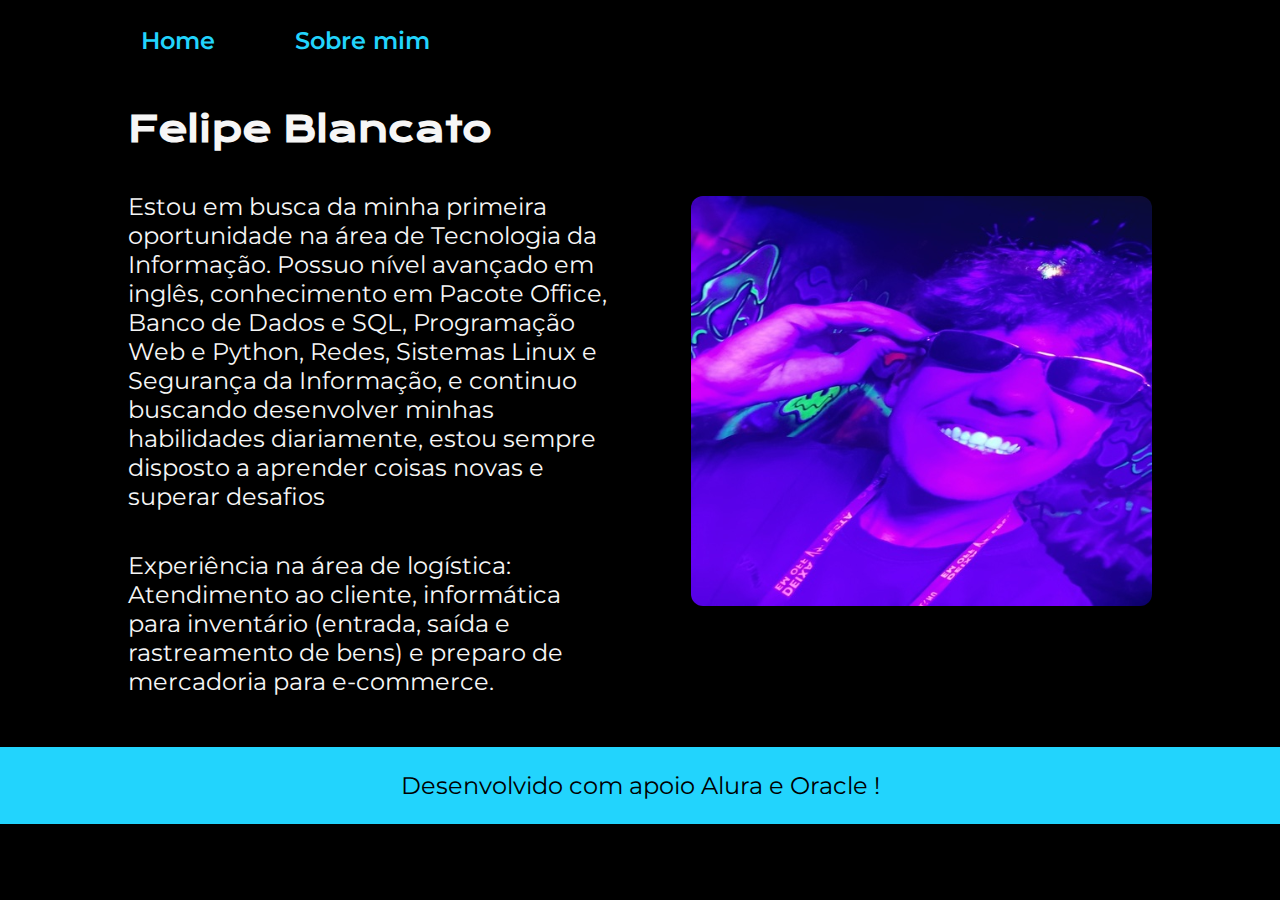
==== about.html @ c8cfff24 "Add files via upload" ====
<!DOCTYPE html>
<html lang="pt-br">
<head>
    <meta charset="UTF-8">
    <meta name="viewport" content="width=device-width, initial-scale=1.0">
    <title>Sobre mim</title>
    <link rel="stylesheet" href="./styles/style.css">
</head>
<body>
    <header class="cabecalho">
        <nav class="cabecalho__menu">
            <a class="cabecalho__menu__link" href="index.html">Home</a>
            <a class="cabecalho__menu__link" href="about.html">Sobre mim</a>
        </nav>
    </header>
    <main class="apresentacao">
        <section class="apresentacao__conteudo">
            <h1 class="apresentacao__conteudo__titulo">Felipe Blancato</h1>
            <p class="apresentacao__conteudo__texto">Estou em busca da minha primeira oportunidade na área de Tecnologia da Informação. Possuo nível avançado em inglês, conhecimento em Pacote Office, Banco de Dados e SQL, Programação Web e Python, Redes, Sistemas Linux e Segurança da Informação, e continuo buscando desenvolver minhas habilidades diariamente, estou sempre disposto a aprender coisas novas e superar desafios</p>
            <p class="apresentacao__conteudo__texto">Experiência na área de logística: Atendimento ao cliente, informática para inventário (entrada, saída e rastreamento de bens) e preparo de mercadoria para e-commerce.</p>
        </section>
        <img class="imager" src="./assets/Felps.png" alt="Foto Do Felps">
    </main>
    <footer class="rodape">
        <p>Desenvolvido com apoio Alura e Oracle !</p>
    </footer>
</body>
</html>
---- styles/style.css ----
@import url('https://fonts.googleapis.com/css2?family=Krona+One&family=Montserrat:wght@400;600&display=swap');

:root {
    --cor-primaria: #000000;
    --cor-secundaria: #F6F6F6;
    --cor-terciaria: #22D4FD;
    --cor-ultima:#EB74F0;

    --fonte-primaria: 'krona One', sans-serif;
    --fonte-secundaria: 'Montserrat', sans-serif;
}

/* testando comentários

    teste

*/

*{
    margin: 0;
    padding: 0;
}

body {
    box-sizing: border-box;
    background-color: var(--cor-primaria);
    color: var(--cor-secundaria);
}

.destaqueTitulo {
    color: var(--cor-ultima);
}

.apresentacao {
    padding: 4% 10%;
    display: flex;
    align-items: center;
    justify-content: space-between;
    gap: 82px;
}

.apresentacao__conteudo {
    width: 50%;
    display: flex;
    flex-direction: column;
    gap: 40px;
}

.apresentacao__conteudo__titulo {
    font-size: 2.25rem;
    font-family: var(--fonte-primaria);
}

.apresentacao__conteudo__texto {
    font-size: 1.5rem;
    font-family: var(--fonte-secundaria);
}

.apresentacao__links {
    display: flex;
    flex-direction: column;
    justify-content: space-between;
    align-items: center;
    gap: 32px;
}

.apresentacao__links_link {
    background-color: var(--cor-primaria);
    width: 50%;

    text-decoration: none;
    text-align: center;
    font-family: var(--fonte-secundaria);
    font-size: 1.5rem;
    font-weight: 600;
    color: var(--cor-secundaria);
    
    border: 5px outset var(--cor-terciaria);
    border-radius: 12px;

    padding-top: 21.5px;
    padding-bottom: 21.5px;

    display: flex;
    justify-content: center;
    gap: 16px;
}

.apresentacao__links_link:hover {
background-color: var(--cor-primaria);
}

.imager {
    border-radius: 12px;
    width: 45%;
}

.apresentacao__liks__subtitulo {
    font-family: var(--fonte-primaria);
    font-weight: 400;
    font-size: 1.5rem;
}

.rodape {
    color: var(--cor-primaria);
    background-color: var(--cor-terciaria);

    padding: 24px;

    text-align: center;
    font-family: var(--fonte-secundaria);
    font-size: 1.5rem;
    font-weight: 400;
}

.cabecalho__menu__link {
    font-family: var(--fonte-secundaria);
    font-size: 1.5rem;
    font-weight: 600;
    color: var(--cor-terciaria);
    text-decoration: none;
}

.cabecalho {
    padding: 2% 0% 0% 11%;
}

.cabecalho__menu {
    display: flex;
    gap: 80px;
}



@media (max-width: 1200px) {
    .cabecalho__menu{
        justify-content: center;
    }
    
    .cabecalho{
        padding: 10%;
    }
    
    .apresentacao {
        flex-direction: column-reverse;
        padding: 5%;
    }

    .apresentacao__conteudo{
        width: 100%;
    }
}
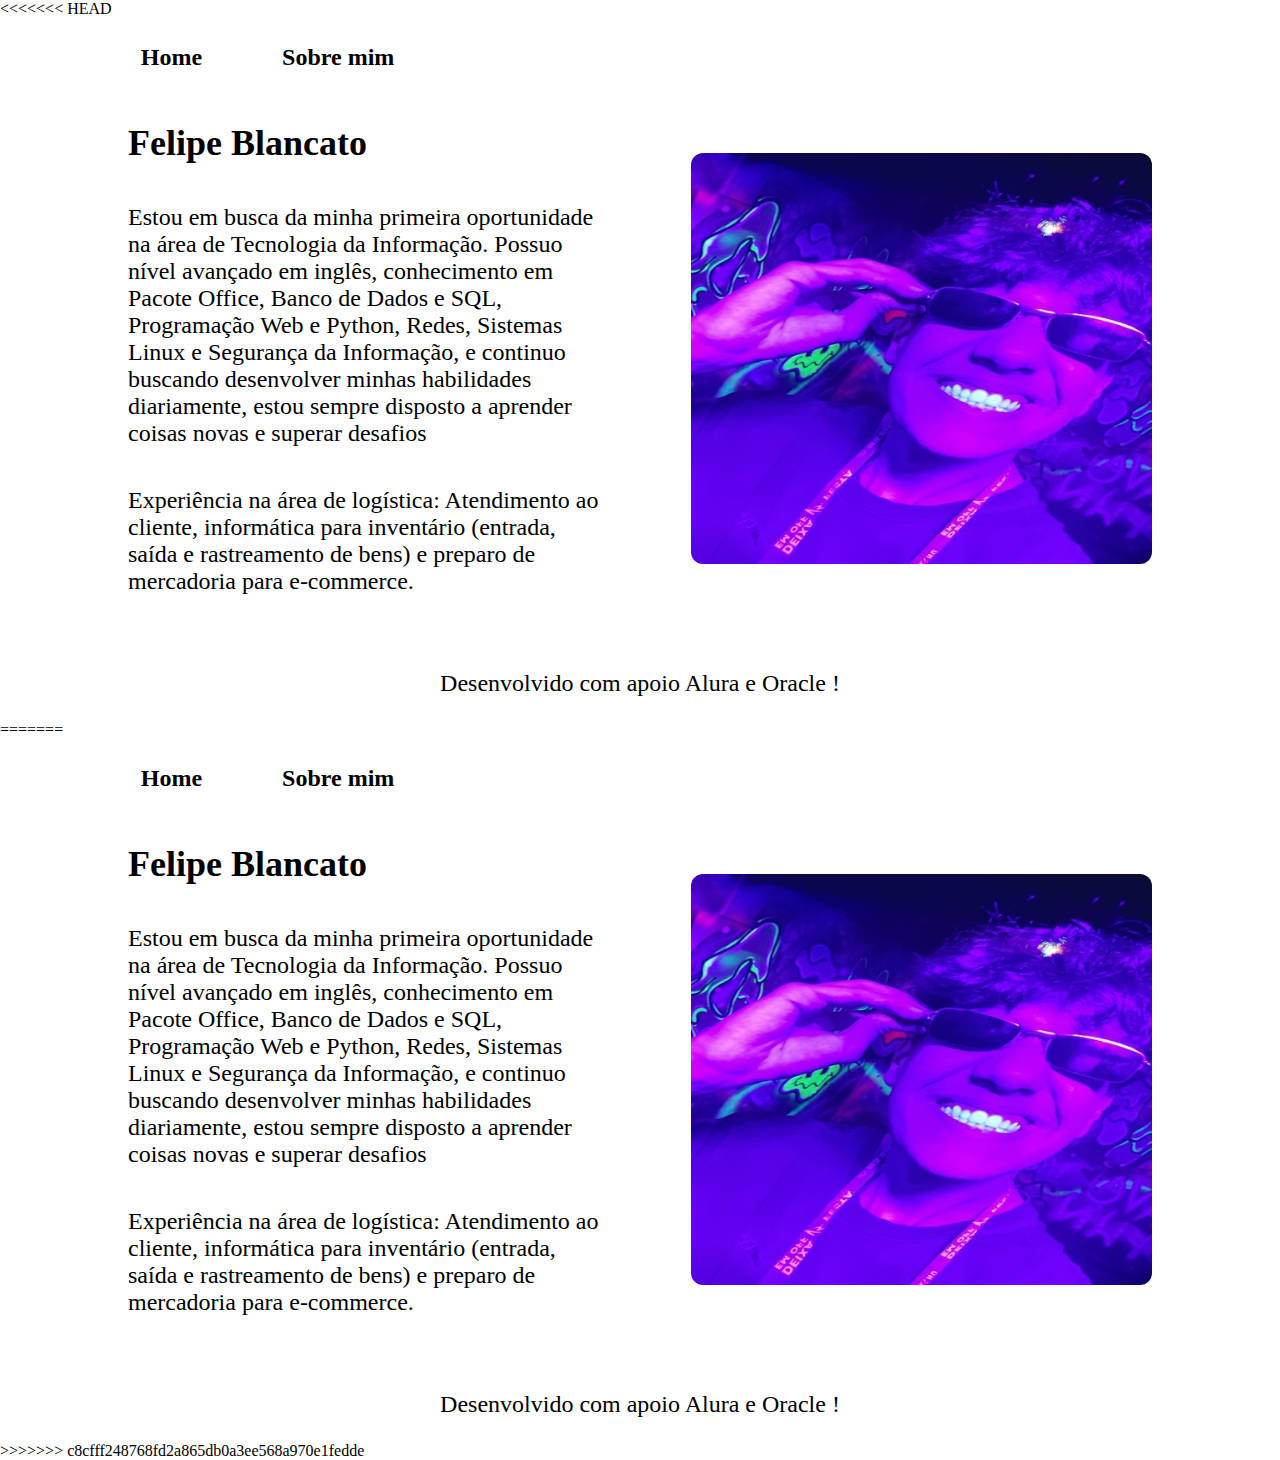
==== commit a9425213: "Ajeitando" ====
--- a/about.html
+++ b/about.html
@@ -1,28 +1,58 @@
-<!DOCTYPE html>
-<html lang="pt-br">
-<head>
-    <meta charset="UTF-8">
-    <meta name="viewport" content="width=device-width, initial-scale=1.0">
-    <title>Sobre mim</title>
-    <link rel="stylesheet" href="./styles/style.css">
-</head>
-<body>
-    <header class="cabecalho">
-        <nav class="cabecalho__menu">
-            <a class="cabecalho__menu__link" href="index.html">Home</a>
-            <a class="cabecalho__menu__link" href="about.html">Sobre mim</a>
-        </nav>
-    </header>
-    <main class="apresentacao">
-        <section class="apresentacao__conteudo">
-            <h1 class="apresentacao__conteudo__titulo">Felipe Blancato</h1>
-            <p class="apresentacao__conteudo__texto">Estou em busca da minha primeira oportunidade na área de Tecnologia da Informação. Possuo nível avançado em inglês, conhecimento em Pacote Office, Banco de Dados e SQL, Programação Web e Python, Redes, Sistemas Linux e Segurança da Informação, e continuo buscando desenvolver minhas habilidades diariamente, estou sempre disposto a aprender coisas novas e superar desafios</p>
-            <p class="apresentacao__conteudo__texto">Experiência na área de logística: Atendimento ao cliente, informática para inventário (entrada, saída e rastreamento de bens) e preparo de mercadoria para e-commerce.</p>
-        </section>
-        <img class="imager" src="./assets/Felps.png" alt="Foto Do Felps">
-    </main>
-    <footer class="rodape">
-        <p>Desenvolvido com apoio Alura e Oracle !</p>
-    </footer>
-</body>
+<<<<<<< HEAD
+<!DOCTYPE html>
+<html lang="pt-br">
+<head>
+    <meta charset="UTF-8">
+    <meta name="viewport" content="width=device-width, initial-scale=1.0">
+    <title>Sobre mim</title>
+    <link rel="stylesheet" href="./styles/style.css">
+</head>
+<body>
+    <header class="cabecalho">
+        <nav class="cabecalho__menu">
+            <a class="cabecalho__menu__link" href="index.html">Home</a>
+            <a class="cabecalho__menu__link" href="about.html">Sobre mim</a>
+        </nav>
+    </header>
+    <main class="apresentacao">
+        <section class="apresentacao__conteudo">
+            <h1 class="apresentacao__conteudo__titulo">Felipe Blancato</h1>
+            <p class="apresentacao__conteudo__texto">Estou em busca da minha primeira oportunidade na área de Tecnologia da Informação. Possuo nível avançado em inglês, conhecimento em Pacote Office, Banco de Dados e SQL, Programação Web e Python, Redes, Sistemas Linux e Segurança da Informação, e continuo buscando desenvolver minhas habilidades diariamente, estou sempre disposto a aprender coisas novas e superar desafios</p>
+            <p class="apresentacao__conteudo__texto">Experiência na área de logística: Atendimento ao cliente, informática para inventário (entrada, saída e rastreamento de bens) e preparo de mercadoria para e-commerce.</p>
+        </section>
+        <img class="imager" src="./assets/Felps.png" alt="Foto Do Felps">
+    </main>
+    <footer class="rodape">
+        <p>Desenvolvido com apoio Alura e Oracle !</p>
+    </footer>
+</body>
+=======
+<!DOCTYPE html>
+<html lang="pt-br">
+<head>
+    <meta charset="UTF-8">
+    <meta name="viewport" content="width=device-width, initial-scale=1.0">
+    <title>Sobre mim</title>
+    <link rel="stylesheet" href="./styles/style.css">
+</head>
+<body>
+    <header class="cabecalho">
+        <nav class="cabecalho__menu">
+            <a class="cabecalho__menu__link" href="index.html">Home</a>
+            <a class="cabecalho__menu__link" href="about.html">Sobre mim</a>
+        </nav>
+    </header>
+    <main class="apresentacao">
+        <section class="apresentacao__conteudo">
+            <h1 class="apresentacao__conteudo__titulo">Felipe Blancato</h1>
+            <p class="apresentacao__conteudo__texto">Estou em busca da minha primeira oportunidade na área de Tecnologia da Informação. Possuo nível avançado em inglês, conhecimento em Pacote Office, Banco de Dados e SQL, Programação Web e Python, Redes, Sistemas Linux e Segurança da Informação, e continuo buscando desenvolver minhas habilidades diariamente, estou sempre disposto a aprender coisas novas e superar desafios</p>
+            <p class="apresentacao__conteudo__texto">Experiência na área de logística: Atendimento ao cliente, informática para inventário (entrada, saída e rastreamento de bens) e preparo de mercadoria para e-commerce.</p>
+        </section>
+        <img class="imager" src="./assets/Felps.png" alt="Foto Do Felps">
+    </main>
+    <footer class="rodape">
+        <p>Desenvolvido com apoio Alura e Oracle !</p>
+    </footer>
+</body>
+>>>>>>> c8cfff248768fd2a865db0a3ee568a970e1fedde
 </html>--- a/styles/style.css
+++ b/styles/style.css
@@ -1,152 +1,306 @@
-@import url('https://fonts.googleapis.com/css2?family=Krona+One&family=Montserrat:wght@400;600&display=swap');
-
-:root {
-    --cor-primaria: #000000;
-    --cor-secundaria: #F6F6F6;
-    --cor-terciaria: #22D4FD;
-    --cor-ultima:#EB74F0;
-
-    --fonte-primaria: 'krona One', sans-serif;
-    --fonte-secundaria: 'Montserrat', sans-serif;
-}
-
-/* testando comentários
-
-    teste
-
-*/
-
-*{
-    margin: 0;
-    padding: 0;
-}
-
-body {
-    box-sizing: border-box;
-    background-color: var(--cor-primaria);
-    color: var(--cor-secundaria);
-}
-
-.destaqueTitulo {
-    color: var(--cor-ultima);
-}
-
-.apresentacao {
-    padding: 4% 10%;
-    display: flex;
-    align-items: center;
-    justify-content: space-between;
-    gap: 82px;
-}
-
-.apresentacao__conteudo {
-    width: 50%;
-    display: flex;
-    flex-direction: column;
-    gap: 40px;
-}
-
-.apresentacao__conteudo__titulo {
-    font-size: 2.25rem;
-    font-family: var(--fonte-primaria);
-}
-
-.apresentacao__conteudo__texto {
-    font-size: 1.5rem;
-    font-family: var(--fonte-secundaria);
-}
-
-.apresentacao__links {
-    display: flex;
-    flex-direction: column;
-    justify-content: space-between;
-    align-items: center;
-    gap: 32px;
-}
-
-.apresentacao__links_link {
-    background-color: var(--cor-primaria);
-    width: 50%;
-
-    text-decoration: none;
-    text-align: center;
-    font-family: var(--fonte-secundaria);
-    font-size: 1.5rem;
-    font-weight: 600;
-    color: var(--cor-secundaria);
-    
-    border: 5px outset var(--cor-terciaria);
-    border-radius: 12px;
-
-    padding-top: 21.5px;
-    padding-bottom: 21.5px;
-
-    display: flex;
-    justify-content: center;
-    gap: 16px;
-}
-
-.apresentacao__links_link:hover {
-background-color: var(--cor-primaria);
-}
-
-.imager {
-    border-radius: 12px;
-    width: 45%;
-}
-
-.apresentacao__liks__subtitulo {
-    font-family: var(--fonte-primaria);
-    font-weight: 400;
-    font-size: 1.5rem;
-}
-
-.rodape {
-    color: var(--cor-primaria);
-    background-color: var(--cor-terciaria);
-
-    padding: 24px;
-
-    text-align: center;
-    font-family: var(--fonte-secundaria);
-    font-size: 1.5rem;
-    font-weight: 400;
-}
-
-.cabecalho__menu__link {
-    font-family: var(--fonte-secundaria);
-    font-size: 1.5rem;
-    font-weight: 600;
-    color: var(--cor-terciaria);
-    text-decoration: none;
-}
-
-.cabecalho {
-    padding: 2% 0% 0% 11%;
-}
-
-.cabecalho__menu {
-    display: flex;
-    gap: 80px;
-}
-
-
-
-@media (max-width: 1200px) {
-    .cabecalho__menu{
-        justify-content: center;
-    }
-    
-    .cabecalho{
-        padding: 10%;
-    }
-    
-    .apresentacao {
-        flex-direction: column-reverse;
-        padding: 5%;
-    }
-
-    .apresentacao__conteudo{
-        width: 100%;
-    }
+<<<<<<< HEAD
+@import url('https://fonts.googleapis.com/css2?family=Krona+One&family=Montserrat:wght@400;600&display=swap');
+
+:root {
+    --cor-primaria: #000000;
+    --cor-secundaria: #F6F6F6;
+    --cor-terciaria: #22D4FD;
+    --cor-ultima:#EB74F0;
+
+    --fonte-primaria: 'krona One', sans-serif;
+    --fonte-secundaria: 'Montserrat', sans-serif;
+}
+
+/* testando comentários
+
+    teste
+
+*/
+
+*{
+    margin: 0;
+    padding: 0;
+}
+
+body {
+    box-sizing: border-box;
+    background-color: var(--cor-primaria);
+    color: var(--cor-secundaria);
+}
+
+.destaqueTitulo {
+    color: var(--cor-ultima);
+}
+
+.apresentacao {
+    padding: 4% 10%;
+    display: flex;
+    align-items: center;
+    justify-content: space-between;
+    gap: 82px;
+}
+
+.apresentacao__conteudo {
+    width: 50%;
+    display: flex;
+    flex-direction: column;
+    gap: 40px;
+}
+
+.apresentacao__conteudo__titulo {
+    font-size: 2.25rem;
+    font-family: var(--fonte-primaria);
+}
+
+.apresentacao__conteudo__texto {
+    font-size: 1.5rem;
+    font-family: var(--fonte-secundaria);
+}
+
+.apresentacao__links {
+    display: flex;
+    flex-direction: column;
+    justify-content: space-between;
+    align-items: center;
+    gap: 32px;
+}
+
+.apresentacao__links_link {
+    background-color: var(--cor-primaria);
+    width: 50%;
+
+    text-decoration: none;
+    text-align: center;
+    font-family: var(--fonte-secundaria);
+    font-size: 1.5rem;
+    font-weight: 600;
+    color: var(--cor-secundaria);
+    
+    border: 5px outset var(--cor-terciaria);
+    border-radius: 12px;
+
+    padding-top: 21.5px;
+    padding-bottom: 21.5px;
+
+    display: flex;
+    justify-content: center;
+    gap: 16px;
+}
+
+.apresentacao__links_link:hover {
+background-color: var(--cor-primaria);
+}
+
+.imager {
+    border-radius: 12px;
+    width: 45%;
+}
+
+.apresentacao__liks__subtitulo {
+    font-family: var(--fonte-primaria);
+    font-weight: 400;
+    font-size: 1.5rem;
+}
+
+.rodape {
+    color: var(--cor-primaria);
+    background-color: var(--cor-terciaria);
+
+    padding: 24px;
+
+    text-align: center;
+    font-family: var(--fonte-secundaria);
+    font-size: 1.5rem;
+    font-weight: 400;
+}
+
+.cabecalho__menu__link {
+    font-family: var(--fonte-secundaria);
+    font-size: 1.5rem;
+    font-weight: 600;
+    color: var(--cor-terciaria);
+    text-decoration: none;
+}
+
+.cabecalho {
+    padding: 2% 0% 0% 11%;
+}
+
+.cabecalho__menu {
+    display: flex;
+    gap: 80px;
+}
+
+
+
+@media (max-width: 1200px) {
+    .cabecalho__menu{
+        justify-content: center;
+    }
+    
+    .cabecalho{
+        padding: 10%;
+    }
+    
+    .apresentacao {
+        flex-direction: column-reverse;
+        padding: 5%;
+    }
+
+    .apresentacao__conteudo{
+        width: 100%;
+    }
+=======
+@import url('https://fonts.googleapis.com/css2?family=Krona+One&family=Montserrat:wght@400;600&display=swap');
+
+:root {
+    --cor-primaria: #000000;
+    --cor-secundaria: #F6F6F6;
+    --cor-terciaria: #22D4FD;
+    --cor-ultima:#EB74F0;
+
+    --fonte-primaria: 'krona One', sans-serif;
+    --fonte-secundaria: 'Montserrat', sans-serif;
+}
+
+/* testando comentários
+
+    teste
+
+*/
+
+*{
+    margin: 0;
+    padding: 0;
+}
+
+body {
+    box-sizing: border-box;
+    background-color: var(--cor-primaria);
+    color: var(--cor-secundaria);
+}
+
+.destaqueTitulo {
+    color: var(--cor-ultima);
+}
+
+.apresentacao {
+    padding: 4% 10%;
+    display: flex;
+    align-items: center;
+    justify-content: space-between;
+    gap: 82px;
+}
+
+.apresentacao__conteudo {
+    width: 50%;
+    display: flex;
+    flex-direction: column;
+    gap: 40px;
+}
+
+.apresentacao__conteudo__titulo {
+    font-size: 2.25rem;
+    font-family: var(--fonte-primaria);
+}
+
+.apresentacao__conteudo__texto {
+    font-size: 1.5rem;
+    font-family: var(--fonte-secundaria);
+}
+
+.apresentacao__links {
+    display: flex;
+    flex-direction: column;
+    justify-content: space-between;
+    align-items: center;
+    gap: 32px;
+}
+
+.apresentacao__links_link {
+    background-color: var(--cor-primaria);
+    width: 50%;
+
+    text-decoration: none;
+    text-align: center;
+    font-family: var(--fonte-secundaria);
+    font-size: 1.5rem;
+    font-weight: 600;
+    color: var(--cor-secundaria);
+    
+    border: 5px outset var(--cor-terciaria);
+    border-radius: 12px;
+
+    padding-top: 21.5px;
+    padding-bottom: 21.5px;
+
+    display: flex;
+    justify-content: center;
+    gap: 16px;
+}
+
+.apresentacao__links_link:hover {
+background-color: var(--cor-primaria);
+}
+
+.imager {
+    border-radius: 12px;
+    width: 45%;
+}
+
+.apresentacao__liks__subtitulo {
+    font-family: var(--fonte-primaria);
+    font-weight: 400;
+    font-size: 1.5rem;
+}
+
+.rodape {
+    color: var(--cor-primaria);
+    background-color: var(--cor-terciaria);
+
+    padding: 24px;
+
+    text-align: center;
+    font-family: var(--fonte-secundaria);
+    font-size: 1.5rem;
+    font-weight: 400;
+}
+
+.cabecalho__menu__link {
+    font-family: var(--fonte-secundaria);
+    font-size: 1.5rem;
+    font-weight: 600;
+    color: var(--cor-terciaria);
+    text-decoration: none;
+}
+
+.cabecalho {
+    padding: 2% 0% 0% 11%;
+}
+
+.cabecalho__menu {
+    display: flex;
+    gap: 80px;
+}
+
+
+
+@media (max-width: 1200px) {
+    .cabecalho__menu{
+        justify-content: center;
+    }
+    
+    .cabecalho{
+        padding: 10%;
+    }
+    
+    .apresentacao {
+        flex-direction: column-reverse;
+        padding: 5%;
+    }
+
+    .apresentacao__conteudo{
+        width: 100%;
+    }
+>>>>>>> c8cfff248768fd2a865db0a3ee568a970e1fedde
 }--- a/styles/style.css
+++ b/styles/style.css
@@ -1,152 +1,306 @@
-@import url('https://fonts.googleapis.com/css2?family=Krona+One&family=Montserrat:wght@400;600&display=swap');
-
-:root {
-    --cor-primaria: #000000;
-    --cor-secundaria: #F6F6F6;
-    --cor-terciaria: #22D4FD;
-    --cor-ultima:#EB74F0;
-
-    --fonte-primaria: 'krona One', sans-serif;
-    --fonte-secundaria: 'Montserrat', sans-serif;
-}
-
-/* testando comentários
-
-    teste
-
-*/
-
-*{
-    margin: 0;
-    padding: 0;
-}
-
-body {
-    box-sizing: border-box;
-    background-color: var(--cor-primaria);
-    color: var(--cor-secundaria);
-}
-
-.destaqueTitulo {
-    color: var(--cor-ultima);
-}
-
-.apresentacao {
-    padding: 4% 10%;
-    display: flex;
-    align-items: center;
-    justify-content: space-between;
-    gap: 82px;
-}
-
-.apresentacao__conteudo {
-    width: 50%;
-    display: flex;
-    flex-direction: column;
-    gap: 40px;
-}
-
-.apresentacao__conteudo__titulo {
-    font-size: 2.25rem;
-    font-family: var(--fonte-primaria);
-}
-
-.apresentacao__conteudo__texto {
-    font-size: 1.5rem;
-    font-family: var(--fonte-secundaria);
-}
-
-.apresentacao__links {
-    display: flex;
-    flex-direction: column;
-    justify-content: space-between;
-    align-items: center;
-    gap: 32px;
-}
-
-.apresentacao__links_link {
-    background-color: var(--cor-primaria);
-    width: 50%;
-
-    text-decoration: none;
-    text-align: center;
-    font-family: var(--fonte-secundaria);
-    font-size: 1.5rem;
-    font-weight: 600;
-    color: var(--cor-secundaria);
-    
-    border: 5px outset var(--cor-terciaria);
-    border-radius: 12px;
-
-    padding-top: 21.5px;
-    padding-bottom: 21.5px;
-
-    display: flex;
-    justify-content: center;
-    gap: 16px;
-}
-
-.apresentacao__links_link:hover {
-background-color: var(--cor-primaria);
-}
-
-.imager {
-    border-radius: 12px;
-    width: 45%;
-}
-
-.apresentacao__liks__subtitulo {
-    font-family: var(--fonte-primaria);
-    font-weight: 400;
-    font-size: 1.5rem;
-}
-
-.rodape {
-    color: var(--cor-primaria);
-    background-color: var(--cor-terciaria);
-
-    padding: 24px;
-
-    text-align: center;
-    font-family: var(--fonte-secundaria);
-    font-size: 1.5rem;
-    font-weight: 400;
-}
-
-.cabecalho__menu__link {
-    font-family: var(--fonte-secundaria);
-    font-size: 1.5rem;
-    font-weight: 600;
-    color: var(--cor-terciaria);
-    text-decoration: none;
-}
-
-.cabecalho {
-    padding: 2% 0% 0% 11%;
-}
-
-.cabecalho__menu {
-    display: flex;
-    gap: 80px;
-}
-
-
-
-@media (max-width: 1200px) {
-    .cabecalho__menu{
-        justify-content: center;
-    }
-    
-    .cabecalho{
-        padding: 10%;
-    }
-    
-    .apresentacao {
-        flex-direction: column-reverse;
-        padding: 5%;
-    }
-
-    .apresentacao__conteudo{
-        width: 100%;
-    }
+<<<<<<< HEAD
+@import url('https://fonts.googleapis.com/css2?family=Krona+One&family=Montserrat:wght@400;600&display=swap');
+
+:root {
+    --cor-primaria: #000000;
+    --cor-secundaria: #F6F6F6;
+    --cor-terciaria: #22D4FD;
+    --cor-ultima:#EB74F0;
+
+    --fonte-primaria: 'krona One', sans-serif;
+    --fonte-secundaria: 'Montserrat', sans-serif;
+}
+
+/* testando comentários
+
+    teste
+
+*/
+
+*{
+    margin: 0;
+    padding: 0;
+}
+
+body {
+    box-sizing: border-box;
+    background-color: var(--cor-primaria);
+    color: var(--cor-secundaria);
+}
+
+.destaqueTitulo {
+    color: var(--cor-ultima);
+}
+
+.apresentacao {
+    padding: 4% 10%;
+    display: flex;
+    align-items: center;
+    justify-content: space-between;
+    gap: 82px;
+}
+
+.apresentacao__conteudo {
+    width: 50%;
+    display: flex;
+    flex-direction: column;
+    gap: 40px;
+}
+
+.apresentacao__conteudo__titulo {
+    font-size: 2.25rem;
+    font-family: var(--fonte-primaria);
+}
+
+.apresentacao__conteudo__texto {
+    font-size: 1.5rem;
+    font-family: var(--fonte-secundaria);
+}
+
+.apresentacao__links {
+    display: flex;
+    flex-direction: column;
+    justify-content: space-between;
+    align-items: center;
+    gap: 32px;
+}
+
+.apresentacao__links_link {
+    background-color: var(--cor-primaria);
+    width: 50%;
+
+    text-decoration: none;
+    text-align: center;
+    font-family: var(--fonte-secundaria);
+    font-size: 1.5rem;
+    font-weight: 600;
+    color: var(--cor-secundaria);
+    
+    border: 5px outset var(--cor-terciaria);
+    border-radius: 12px;
+
+    padding-top: 21.5px;
+    padding-bottom: 21.5px;
+
+    display: flex;
+    justify-content: center;
+    gap: 16px;
+}
+
+.apresentacao__links_link:hover {
+background-color: var(--cor-primaria);
+}
+
+.imager {
+    border-radius: 12px;
+    width: 45%;
+}
+
+.apresentacao__liks__subtitulo {
+    font-family: var(--fonte-primaria);
+    font-weight: 400;
+    font-size: 1.5rem;
+}
+
+.rodape {
+    color: var(--cor-primaria);
+    background-color: var(--cor-terciaria);
+
+    padding: 24px;
+
+    text-align: center;
+    font-family: var(--fonte-secundaria);
+    font-size: 1.5rem;
+    font-weight: 400;
+}
+
+.cabecalho__menu__link {
+    font-family: var(--fonte-secundaria);
+    font-size: 1.5rem;
+    font-weight: 600;
+    color: var(--cor-terciaria);
+    text-decoration: none;
+}
+
+.cabecalho {
+    padding: 2% 0% 0% 11%;
+}
+
+.cabecalho__menu {
+    display: flex;
+    gap: 80px;
+}
+
+
+
+@media (max-width: 1200px) {
+    .cabecalho__menu{
+        justify-content: center;
+    }
+    
+    .cabecalho{
+        padding: 10%;
+    }
+    
+    .apresentacao {
+        flex-direction: column-reverse;
+        padding: 5%;
+    }
+
+    .apresentacao__conteudo{
+        width: 100%;
+    }
+=======
+@import url('https://fonts.googleapis.com/css2?family=Krona+One&family=Montserrat:wght@400;600&display=swap');
+
+:root {
+    --cor-primaria: #000000;
+    --cor-secundaria: #F6F6F6;
+    --cor-terciaria: #22D4FD;
+    --cor-ultima:#EB74F0;
+
+    --fonte-primaria: 'krona One', sans-serif;
+    --fonte-secundaria: 'Montserrat', sans-serif;
+}
+
+/* testando comentários
+
+    teste
+
+*/
+
+*{
+    margin: 0;
+    padding: 0;
+}
+
+body {
+    box-sizing: border-box;
+    background-color: var(--cor-primaria);
+    color: var(--cor-secundaria);
+}
+
+.destaqueTitulo {
+    color: var(--cor-ultima);
+}
+
+.apresentacao {
+    padding: 4% 10%;
+    display: flex;
+    align-items: center;
+    justify-content: space-between;
+    gap: 82px;
+}
+
+.apresentacao__conteudo {
+    width: 50%;
+    display: flex;
+    flex-direction: column;
+    gap: 40px;
+}
+
+.apresentacao__conteudo__titulo {
+    font-size: 2.25rem;
+    font-family: var(--fonte-primaria);
+}
+
+.apresentacao__conteudo__texto {
+    font-size: 1.5rem;
+    font-family: var(--fonte-secundaria);
+}
+
+.apresentacao__links {
+    display: flex;
+    flex-direction: column;
+    justify-content: space-between;
+    align-items: center;
+    gap: 32px;
+}
+
+.apresentacao__links_link {
+    background-color: var(--cor-primaria);
+    width: 50%;
+
+    text-decoration: none;
+    text-align: center;
+    font-family: var(--fonte-secundaria);
+    font-size: 1.5rem;
+    font-weight: 600;
+    color: var(--cor-secundaria);
+    
+    border: 5px outset var(--cor-terciaria);
+    border-radius: 12px;
+
+    padding-top: 21.5px;
+    padding-bottom: 21.5px;
+
+    display: flex;
+    justify-content: center;
+    gap: 16px;
+}
+
+.apresentacao__links_link:hover {
+background-color: var(--cor-primaria);
+}
+
+.imager {
+    border-radius: 12px;
+    width: 45%;
+}
+
+.apresentacao__liks__subtitulo {
+    font-family: var(--fonte-primaria);
+    font-weight: 400;
+    font-size: 1.5rem;
+}
+
+.rodape {
+    color: var(--cor-primaria);
+    background-color: var(--cor-terciaria);
+
+    padding: 24px;
+
+    text-align: center;
+    font-family: var(--fonte-secundaria);
+    font-size: 1.5rem;
+    font-weight: 400;
+}
+
+.cabecalho__menu__link {
+    font-family: var(--fonte-secundaria);
+    font-size: 1.5rem;
+    font-weight: 600;
+    color: var(--cor-terciaria);
+    text-decoration: none;
+}
+
+.cabecalho {
+    padding: 2% 0% 0% 11%;
+}
+
+.cabecalho__menu {
+    display: flex;
+    gap: 80px;
+}
+
+
+
+@media (max-width: 1200px) {
+    .cabecalho__menu{
+        justify-content: center;
+    }
+    
+    .cabecalho{
+        padding: 10%;
+    }
+    
+    .apresentacao {
+        flex-direction: column-reverse;
+        padding: 5%;
+    }
+
+    .apresentacao__conteudo{
+        width: 100%;
+    }
+>>>>>>> c8cfff248768fd2a865db0a3ee568a970e1fedde
 }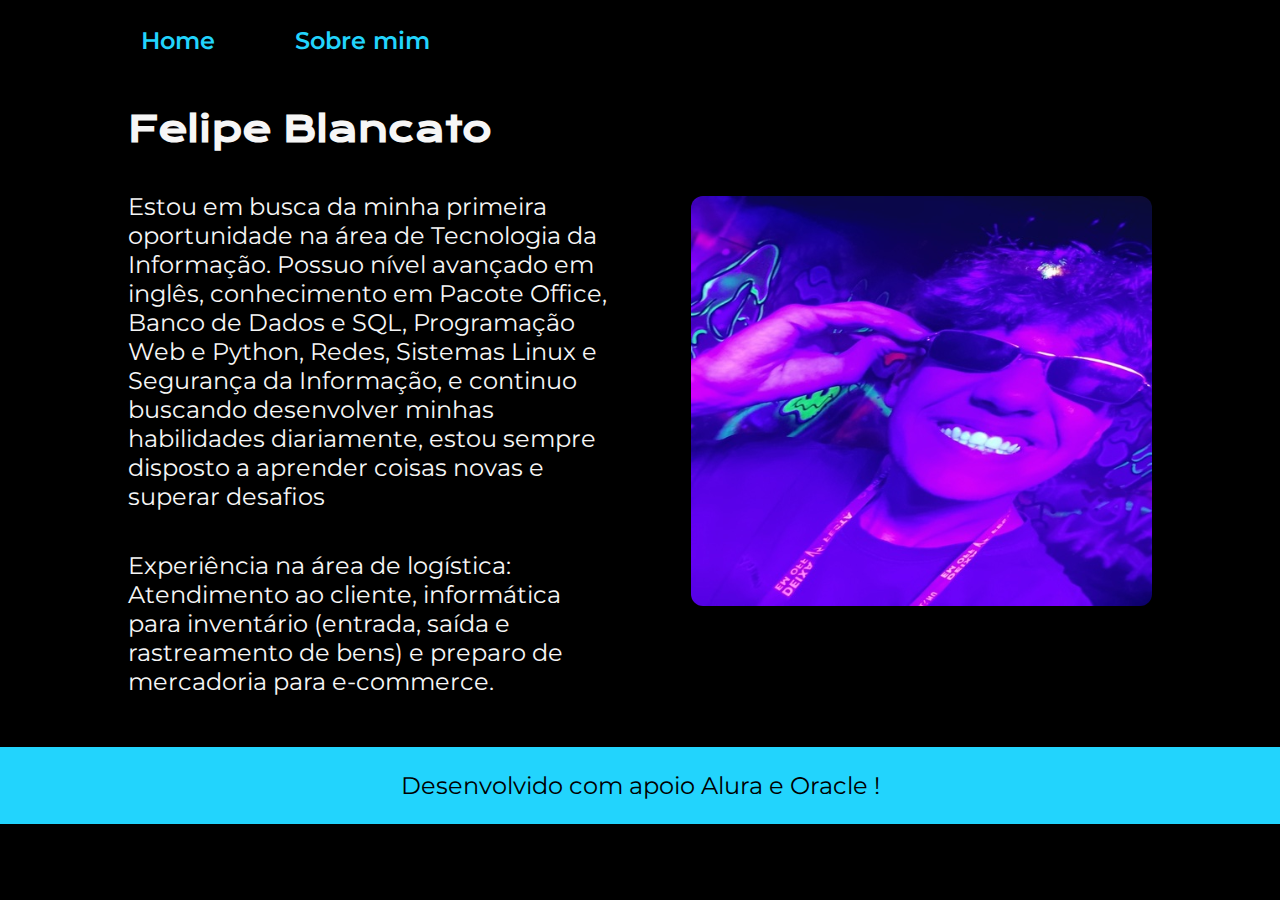
==== commit 063fe81c: "Ajeitando 2" ====
--- a/about.html
+++ b/about.html
@@ -1,4 +1,3 @@
-<<<<<<< HEAD
 <!DOCTYPE html>
 <html lang="pt-br">
 <head>
@@ -25,34 +24,4 @@
     <footer class="rodape">
         <p>Desenvolvido com apoio Alura e Oracle !</p>
     </footer>
-</body>
-=======
-<!DOCTYPE html>
-<html lang="pt-br">
-<head>
-    <meta charset="UTF-8">
-    <meta name="viewport" content="width=device-width, initial-scale=1.0">
-    <title>Sobre mim</title>
-    <link rel="stylesheet" href="./styles/style.css">
-</head>
-<body>
-    <header class="cabecalho">
-        <nav class="cabecalho__menu">
-            <a class="cabecalho__menu__link" href="index.html">Home</a>
-            <a class="cabecalho__menu__link" href="about.html">Sobre mim</a>
-        </nav>
-    </header>
-    <main class="apresentacao">
-        <section class="apresentacao__conteudo">
-            <h1 class="apresentacao__conteudo__titulo">Felipe Blancato</h1>
-            <p class="apresentacao__conteudo__texto">Estou em busca da minha primeira oportunidade na área de Tecnologia da Informação. Possuo nível avançado em inglês, conhecimento em Pacote Office, Banco de Dados e SQL, Programação Web e Python, Redes, Sistemas Linux e Segurança da Informação, e continuo buscando desenvolver minhas habilidades diariamente, estou sempre disposto a aprender coisas novas e superar desafios</p>
-            <p class="apresentacao__conteudo__texto">Experiência na área de logística: Atendimento ao cliente, informática para inventário (entrada, saída e rastreamento de bens) e preparo de mercadoria para e-commerce.</p>
-        </section>
-        <img class="imager" src="./assets/Felps.png" alt="Foto Do Felps">
-    </main>
-    <footer class="rodape">
-        <p>Desenvolvido com apoio Alura e Oracle !</p>
-    </footer>
-</body>
->>>>>>> c8cfff248768fd2a865db0a3ee568a970e1fedde
-</html>+</body>--- a/styles/style.css
+++ b/styles/style.css
@@ -1,4 +1,3 @@
-<<<<<<< HEAD
 @import url('https://fonts.googleapis.com/css2?family=Krona+One&family=Montserrat:wght@400;600&display=swap');
 
 :root {
@@ -150,157 +149,4 @@
     .apresentacao__conteudo{
         width: 100%;
     }
-=======
-@import url('https://fonts.googleapis.com/css2?family=Krona+One&family=Montserrat:wght@400;600&display=swap');
-
-:root {
-    --cor-primaria: #000000;
-    --cor-secundaria: #F6F6F6;
-    --cor-terciaria: #22D4FD;
-    --cor-ultima:#EB74F0;
-
-    --fonte-primaria: 'krona One', sans-serif;
-    --fonte-secundaria: 'Montserrat', sans-serif;
-}
-
-/* testando comentários
-
-    teste
-
-*/
-
-*{
-    margin: 0;
-    padding: 0;
-}
-
-body {
-    box-sizing: border-box;
-    background-color: var(--cor-primaria);
-    color: var(--cor-secundaria);
-}
-
-.destaqueTitulo {
-    color: var(--cor-ultima);
-}
-
-.apresentacao {
-    padding: 4% 10%;
-    display: flex;
-    align-items: center;
-    justify-content: space-between;
-    gap: 82px;
-}
-
-.apresentacao__conteudo {
-    width: 50%;
-    display: flex;
-    flex-direction: column;
-    gap: 40px;
-}
-
-.apresentacao__conteudo__titulo {
-    font-size: 2.25rem;
-    font-family: var(--fonte-primaria);
-}
-
-.apresentacao__conteudo__texto {
-    font-size: 1.5rem;
-    font-family: var(--fonte-secundaria);
-}
-
-.apresentacao__links {
-    display: flex;
-    flex-direction: column;
-    justify-content: space-between;
-    align-items: center;
-    gap: 32px;
-}
-
-.apresentacao__links_link {
-    background-color: var(--cor-primaria);
-    width: 50%;
-
-    text-decoration: none;
-    text-align: center;
-    font-family: var(--fonte-secundaria);
-    font-size: 1.5rem;
-    font-weight: 600;
-    color: var(--cor-secundaria);
-    
-    border: 5px outset var(--cor-terciaria);
-    border-radius: 12px;
-
-    padding-top: 21.5px;
-    padding-bottom: 21.5px;
-
-    display: flex;
-    justify-content: center;
-    gap: 16px;
-}
-
-.apresentacao__links_link:hover {
-background-color: var(--cor-primaria);
-}
-
-.imager {
-    border-radius: 12px;
-    width: 45%;
-}
-
-.apresentacao__liks__subtitulo {
-    font-family: var(--fonte-primaria);
-    font-weight: 400;
-    font-size: 1.5rem;
-}
-
-.rodape {
-    color: var(--cor-primaria);
-    background-color: var(--cor-terciaria);
-
-    padding: 24px;
-
-    text-align: center;
-    font-family: var(--fonte-secundaria);
-    font-size: 1.5rem;
-    font-weight: 400;
-}
-
-.cabecalho__menu__link {
-    font-family: var(--fonte-secundaria);
-    font-size: 1.5rem;
-    font-weight: 600;
-    color: var(--cor-terciaria);
-    text-decoration: none;
-}
-
-.cabecalho {
-    padding: 2% 0% 0% 11%;
-}
-
-.cabecalho__menu {
-    display: flex;
-    gap: 80px;
-}
-
-
-
-@media (max-width: 1200px) {
-    .cabecalho__menu{
-        justify-content: center;
-    }
-    
-    .cabecalho{
-        padding: 10%;
-    }
-    
-    .apresentacao {
-        flex-direction: column-reverse;
-        padding: 5%;
-    }
-
-    .apresentacao__conteudo{
-        width: 100%;
-    }
->>>>>>> c8cfff248768fd2a865db0a3ee568a970e1fedde
 }